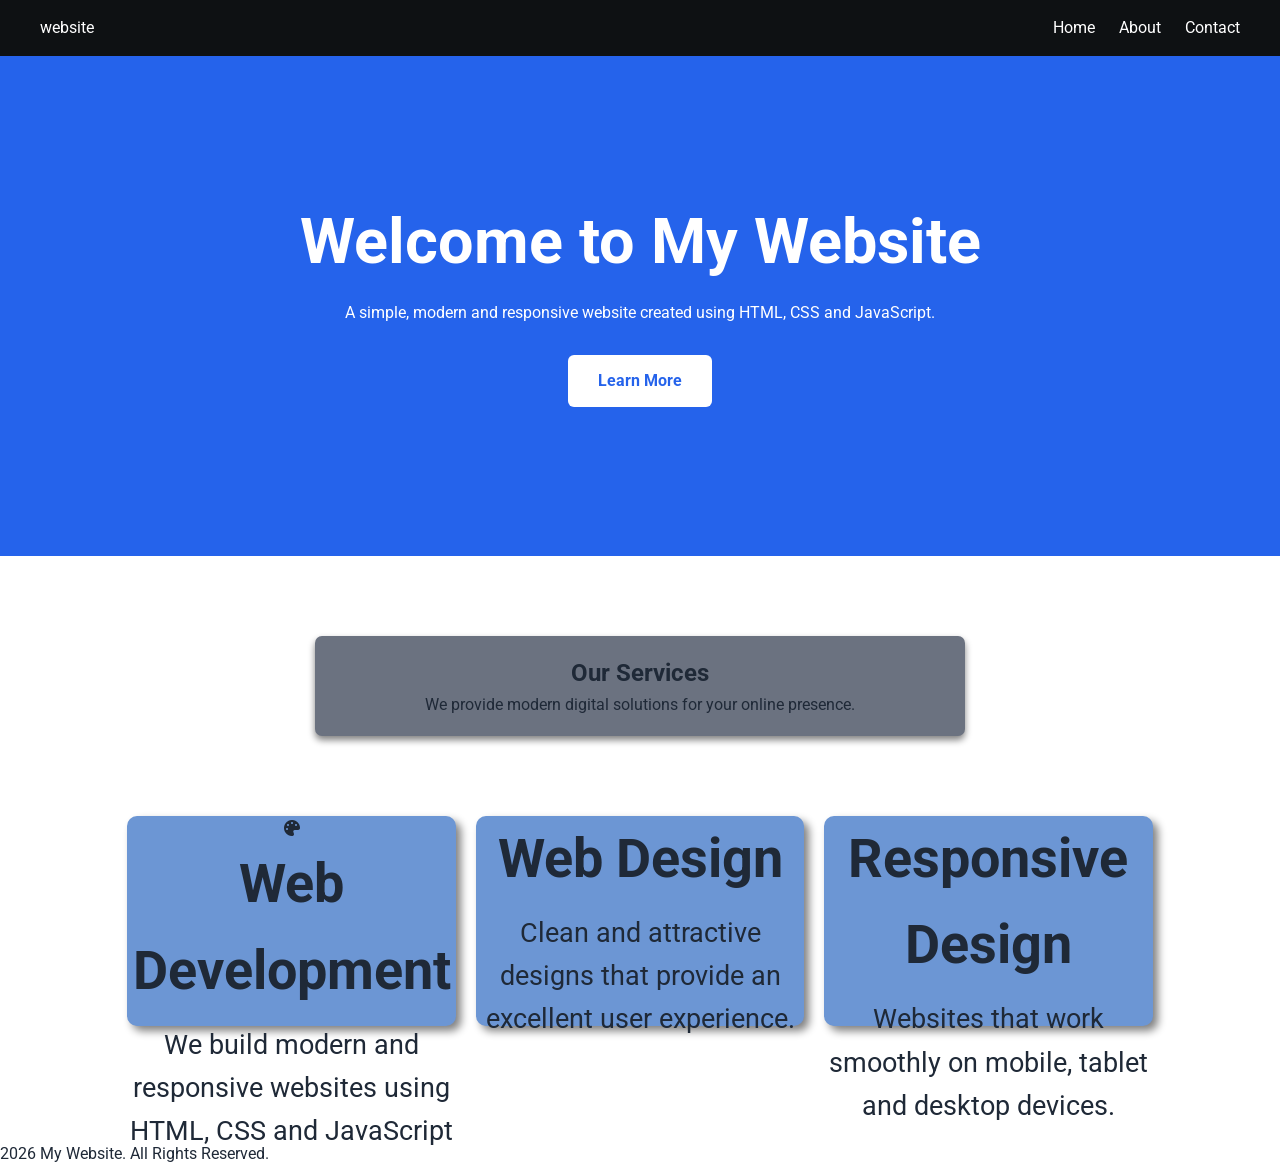
==== website/index.html @ c243a124 "Add files via upload" ====
<!DOCTYPE html>
<html lang="en">
<head>
    <meta charset="UTF-8">
    <meta name="viewport" content="width=device-width, initial-scale=1.0">
    <title>Document</title>
    
    <link rel="stylesheet" href="https://cdnjs.cloudflare.com/ajax/libs/font-awesome/6.4.0/css/all.min.css" integrity="sha512-iecdLmaskl7CVkqkXNQ/ZmHsejzF1T5c4uQkPCm2LBxH3FA3y+fR0Rz9UqgBO+V8yW6Z8e3G5e1z9j6K5e5d1w==" crossorigin="anonymous" referrerpolicy="no-referrer" />
    <link rel="preconnect" href="https://fonts.googleapis.com">
<link rel="preconnect" href="https://fonts.gstatic.com" crossorigin>
<link href="https://fonts.googleapis.com/css2?family=Lato:ital,wght@0,100;0,300;0,400;0,700;0,900;1,100;1,300;1,400;1,700;1,900&family=Poppins:ital,wght@0,100;0,200;0,300;0,400;0,500;0,600;0,700;0,800;0,900;1,100;1,200;1,300;1,400;1,500;1,600;1,700;1,800;1,900&family=Roboto:ital,wght@0,100..900;1,100..900&display=swap" rel="stylesheet">
    <link rel="stylesheet" href="style.css">
</head>
<body>
    <header>
        <div class="logo">website</div>
         <nav class="navbar">
            
            <a href="index.html">Home</a>
            <a href="About.html">About</a>
            <a href="contact.html">Contact</a>
         </nav>
    </header>
     <!-- Home / Hero Section -->
    <section class="hero">

        <div class="hero-content">

            <h1>Welcome to My Website</h1>

            <p>
                A simple, modern and responsive website
                created using HTML, CSS and JavaScript.
            </p>

            <a href="about.html" class="btn">Learn More</a>

        </div>

    </section>


    <!------services-->
    <section class="services">
        <div class="text">
            <h2>Our Services</h2>
            <div>We provide modern digital solutions for your online presence.</div>
            
        </div>
        <div class="services-cards">
            <div class="card">
                <div><i class="fa-solid fa-palette"></i></div>

                <h3>Web Development</h3>
                <p>We build modern and responsive websites
                    using HTML, CSS and JavaScript</p>
            </div>
            <div class="card">
                <h3>Web Design</h3>

                <p>
                    Clean and attractive designs that provide
                    an excellent user experience.
                </p>
            </div>
            <div class="card">
                <h3>Responsive Design</h3>

                <p>
                    Websites that work smoothly on mobile,
                    tablet and desktop devices.
                </p>
            </div>
        
            
        </div>
    </section>
                


    <!-- Footer -->
    <footer>
        <p> 2026 My Website. All Rights Reserved.</p>
    </footer>
</body>
</html>
---- website/style.css ----
* {
    margin: 0;
    padding: 0;
    box-sizing: border-box;
    
}

body {
    font-family: Arial, sans-serif;
    color: #1f2937;
    background-color: #ffffff;
    line-height: 1.6;
    font-family: "Roboto", sans-serif;
}
header{
    display: flex;
    justify-content: space-between;
    align-items: center;
    padding: 15px 40px;
    background-color: rgb(14, 17, 19);
    color:white;
}
.navbar{
    margin-left: auto;
}
.navbar a{
    text-decoration: none;
    margin-left: 20px;
    color: #ffffff;
}
/* hero*/

.hero {
    min-height: 500px;

    display: flex;
    justify-content: center;
    align-items: center;

    text-align: center;

    padding: 60px 20px;

    background-color: #2563eb;
}

.hero-content {
    max-width: 750px;
    color: #ffffff;
}

.hero h1 {
    font-size: 7vmin;
    line-height: 1.2;
    margin-bottom: 20px;
}

.hero-text {
    font-size: 18px;
    margin: auto;
    max-width: 650px;
}

/* button*/

.btn {
    display: inline-block;
    text-decoration: none;
    margin-top: 30px;

    padding: 13px 30px;

    background-color: #ffffff;
    color: #2563eb;

    border-radius: 6px;

    font-weight: bold;

    transition: 0.3s;
}

.btn:hover {
    background-color: #dbeafe;
    transform: translateY(-2px);
}


/*services*/

.services {
    padding: 80px 8%;
}

.text{
    text-align: center;
    max-width: 650px;
    margin: 0 auto 45px;
}

.card h3 {
    font-size: 6vmin;
    margin-bottom: 10px;
}
.card p {
    font-size: 3vmin;
    
}



.services-cards {
    padding: 35px 25px;
    display: grid;

    grid-template-columns: repeat(3, 1fr);

    gap: 20px;
    
}
.card{
    text-align: center;
    height: 210px;
    background-color: #6c96d4;
    align-items: center;
    border-radius: 10px;
    box-shadow: 5px 5px 9px gray;
    
}
.card:hover{
    transition: 0.3s;
    transform: translateY(-9px);
    background: #f18d7f;
}
.services-card p{
    font-size: 16px;
    margin-top: 10px;
}


/* About Content */
.about {
    min-height: 200px;
    background-color: #8bb5ec;
    
    
    
    
}
.about h1 {
    text-align: center; 
    
}
.about p {
    text-align: center;
    margin-top: 30px;
    
}
.about-section {
    padding: 80px 8%;
    background: #ffffff;
    
}

.about-content {
    max-width: 1100px;
    margin: auto;
    height: 50vh;
    display: grid;

    grid-template-columns: 1fr 1fr;

    gap: 60px;

    align-items: center;
}



.about-text h2 {
    font-size: 38px;
    line-height: 1.2;
    margin-bottom: 20px;
    margin-left: 17px;
}

.about-text p {
    color: #6b7280;
    margin-bottom: 15px;
}
.about-box {
    display: grid;
    
    grid-template-columns: 1fr 1fr;

    gap: 20px;
}
.text{
    width: 100%;
    background: #6b7280;
    box-shadow: 0 4px 7px gray;
    text-align: center;
    padding: 18px;
    border-radius: 7px;
    
}
.text:hover{
    background-color: #8bb5ec;
    transition: 0.3s;
    transform: translateY(-8px);
    
}
/*_________________Contact Form__________________*/

.contact{
    background: #e0e0e0;
    padding: 40px;
    border-radius: 20px;
    box-shadow: 10px 10px 10px #bebebe, -10px -10px 30px #ffffff;
    width: 300px;
    margin: 50px auto;

}
.contact h1{
    text-align: center;
    margin-bottom: 20px;
    color:#333;
}
input, textarea{
    width: 100%;
    padding: 12px;
    margin-bottom: 15px;
    border: none;
    border-radius: 12px;
    background: #e0e0e0;
    box-shadow: inset 5px 5px 5px #bebebe, inset -5px -5px 10px #ffffff;
    resize: none;
}
button{
    
    padding: 12px 20px;
    width: 100%;
    border: none;
    border-radius: 12px;
    background: #e0e0e0;
    box-shadow: 5px 5px 5px #bebebe, -5px -5px 10px #ffffff;
    cursor: pointer;
    
}
button:hover{
    box-shadow: inset 5px 5px 5px #bebebe, inset -5px -5px 10px #ffffff;
}


@media(max-width: 768px) {
    .services-cards {
        grid-template-columns: 1fr;
    }
    .about-box{
        grid-template-columns: 1fr;
    }
    .contact{
        width: 90%;
    }
    .about-section{
        width: 90%;
    }
    
    
    
}
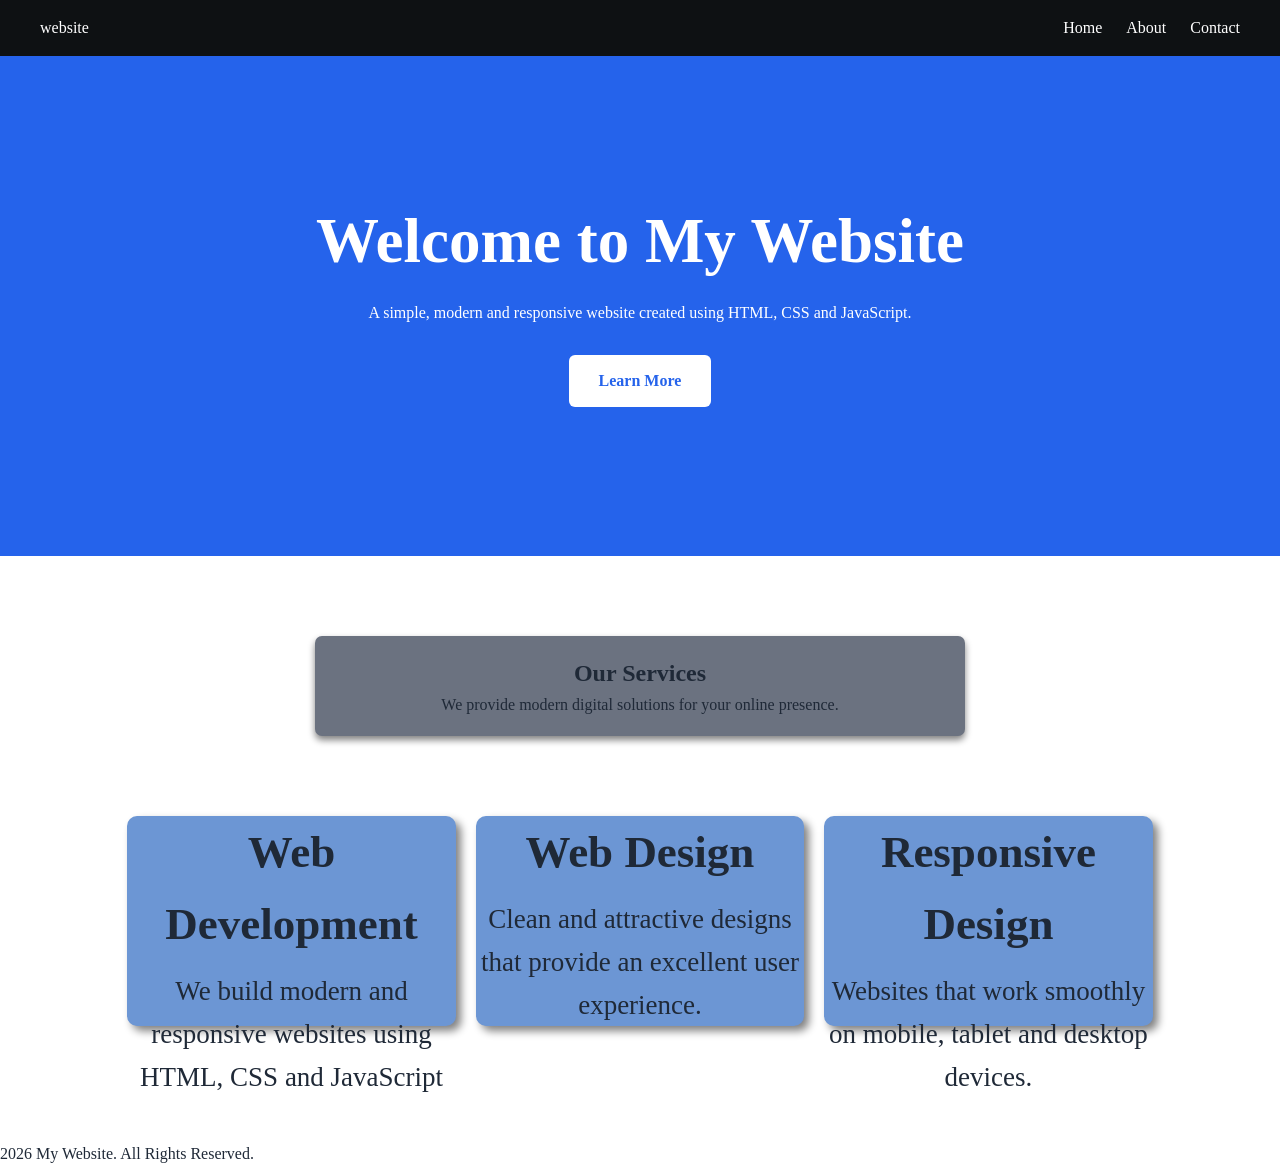
==== commit 80e8c7b2: "Add files via upload" ====
--- a/website/index.html
+++ b/website/index.html
@@ -5,7 +5,6 @@
     <meta name="viewport" content="width=device-width, initial-scale=1.0">
     <title>Document</title>
     
-    <link rel="stylesheet" href="https://cdnjs.cloudflare.com/ajax/libs/font-awesome/6.4.0/css/all.min.css" integrity="sha512-iecdLmaskl7CVkqkXNQ/ZmHsejzF1T5c4uQkPCm2LBxH3FA3y+fR0Rz9UqgBO+V8yW6Z8e3G5e1z9j6K5e5d1w==" crossorigin="anonymous" referrerpolicy="no-referrer" />
     <link rel="preconnect" href="https://fonts.googleapis.com">
 <link rel="preconnect" href="https://fonts.gstatic.com" crossorigin>
 <link href="https://fonts.googleapis.com/css2?family=Lato:ital,wght@0,100;0,300;0,400;0,700;0,900;1,100;1,300;1,400;1,700;1,900&family=Poppins:ital,wght@0,100;0,200;0,300;0,400;0,500;0,600;0,700;0,800;0,900;1,100;1,200;1,300;1,400;1,500;1,600;1,700;1,800;1,900&family=Roboto:ital,wght@0,100..900;1,100..900&display=swap" rel="stylesheet">
@@ -17,12 +16,13 @@
          <nav class="navbar">
             
             <a href="index.html">Home</a>
-            <a href="About.html">About</a>
+            <a href="about.html">About</a>
             <a href="contact.html">Contact</a>
          </nav>
     </header>
      <!-- Home / Hero Section -->
     <section class="hero">
+        
 
         <div class="hero-content">
 
@@ -49,7 +49,7 @@
         </div>
         <div class="services-cards">
             <div class="card">
-                <div><i class="fa-solid fa-palette"></i></div>
+                <div></div>
 
                 <h3>Web Development</h3>
                 <p>We build modern and responsive websites
--- a/website/style.css
+++ b/website/style.css
@@ -6,11 +6,10 @@
 }
 
 body {
-    font-family: Arial, sans-serif;
+    font-family: "Roboto"  sans-serif;
     color: #1f2937;
-    background-color: #ffffff;
+
     line-height: 1.6;
-    font-family: "Roboto", sans-serif;
 }
 header{
     display: flex;
@@ -36,17 +35,19 @@
     display: flex;
     justify-content: center;
     align-items: center;
-
+    background: #2563eb;
     text-align: center;
 
     padding: 60px 20px;
 
-    background-color: #2563eb;
-}
+    
+}
+
 
 .hero-content {
     max-width: 750px;
     color: #ffffff;
+    
 }
 
 .hero h1 {
@@ -99,7 +100,7 @@
 }
 
 .card h3 {
-    font-size: 6vmin;
+    font-size: 5vmin;
     margin-bottom: 10px;
 }
 .card p {
@@ -131,6 +132,7 @@
     transition: 0.3s;
     transform: translateY(-9px);
     background: #f18d7f;
+    color: #ffffff;
 }
 .services-card p{
     font-size: 16px;
@@ -141,7 +143,7 @@
 /* About Content */
 .about {
     min-height: 200px;
-    background-color: #8bb5ec;
+    background-color: #2076e6;
     
     
     
@@ -208,6 +210,7 @@
     background-color: #8bb5ec;
     transition: 0.3s;
     transform: translateY(-8px);
+    color: #ffffff;
     
 }
 /*_________________Contact Form__________________*/
